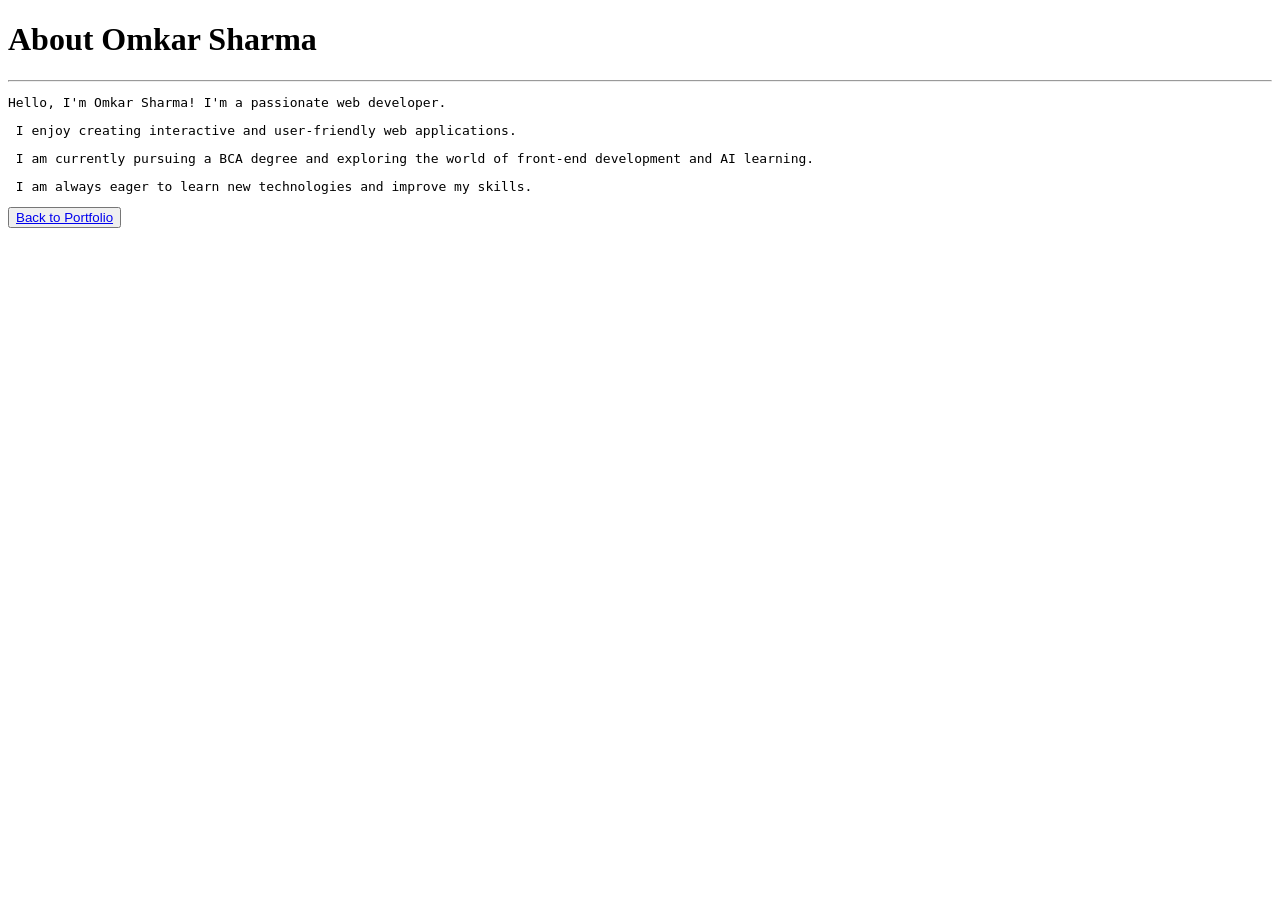
==== about.html @ b5b6f22e "21-06" ====
<!DOCTYPE html>
<html lang="en">
<head>
    <meta charset="UTF-8">
    <meta name="viewport" content="width=device-width, initial-scale=1.0">
    <title>About Omkar</title>
</head>
<body>
    <h1>About Omkar Sharma</h1>
    <hr>
    <pre>Hello, I'm Omkar Sharma! I'm a passionate web developer.</pre>
    <pre> I enjoy creating interactive and user-friendly web applications.  </pre>
    <pre> I am currently pursuing a BCA degree and exploring the world of front-end development and AI learning. </pre> 
    <pre> I am always eager to learn new technologies and improve my skills. </pre>
    
    <back><button><a href="index.html">Back to Portfolio</a></button></back>
</body>
</html>
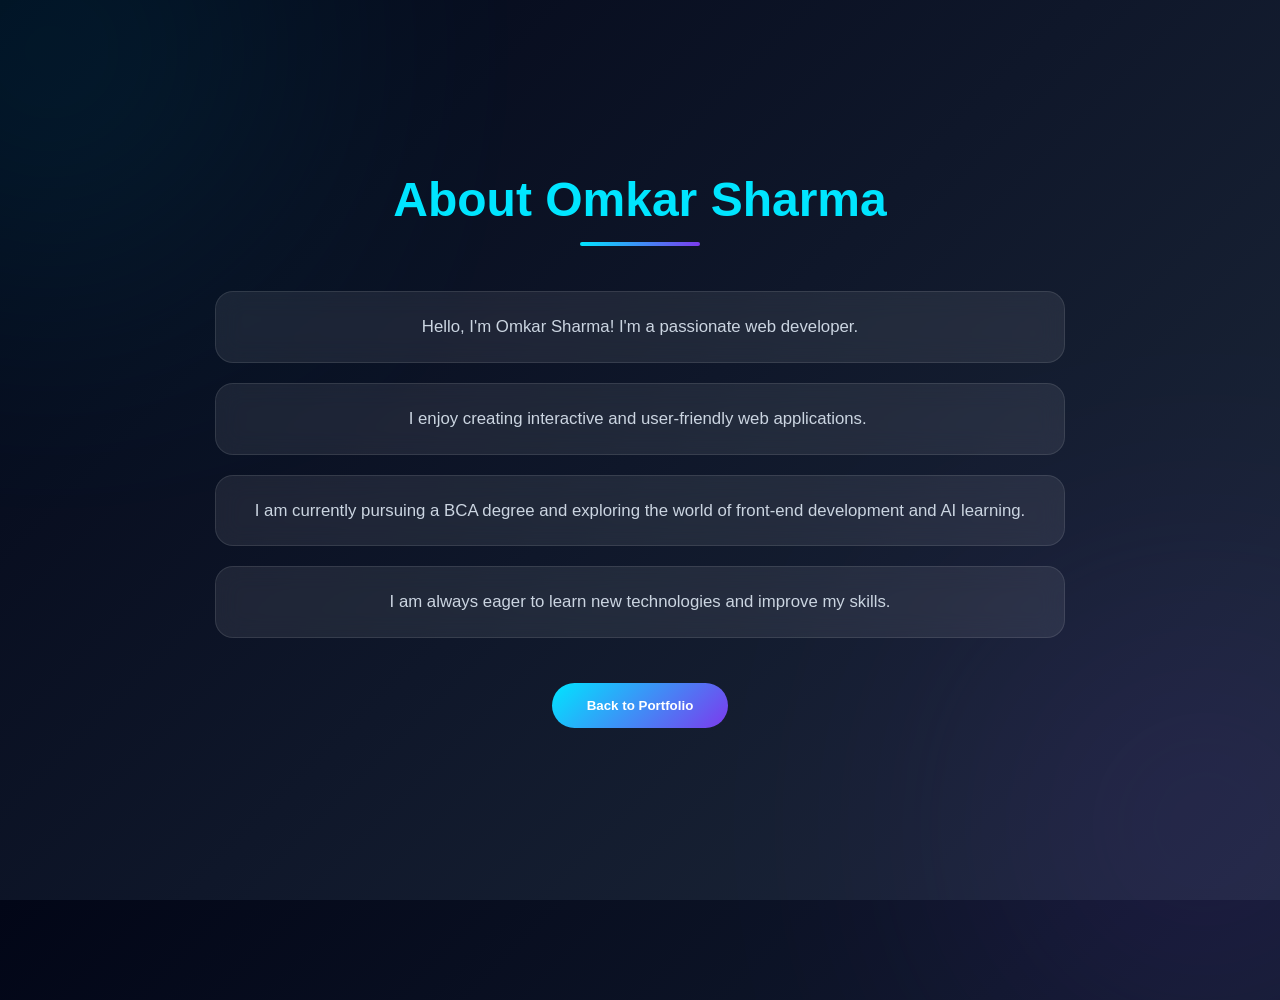
==== commit 37fb4b5b: "Add stylesheets for about, projects, and skills pages; remove unused settings file" ====
--- a/about.html
+++ b/about.html
@@ -4,6 +4,7 @@
     <meta charset="UTF-8">
     <meta name="viewport" content="width=device-width, initial-scale=1.0">
     <title>About Omkar</title>
+    <link rel="stylesheet" href="css/about-style.css">
 </head>
 <body>
     <h1>About Omkar Sharma</h1>
--- a/css/about-style.css
+++ b/css/about-style.css
@@ -0,0 +1,168 @@
+
+:root{
+    --primary:#00e5ff;
+    --secondary:#7c3aed;
+    --dark:#0f172a;
+    --card:rgba(255,255,255,0.08);
+    --text:#f8fafc;
+    --muted:#cbd5e1;
+}
+
+*{
+    margin:0;
+    padding:0;
+    box-sizing:border-box;
+    font-family:'Poppins',sans-serif;
+}
+
+body{
+    min-height:100vh;
+    display:flex;
+    flex-direction:column;
+    justify-content:center;
+    align-items:center;
+    padding:40px 20px;
+
+    background:
+    linear-gradient(
+        135deg,
+        #020617,
+        #0f172a,
+        #1e293b
+    );
+
+    color:var(--text);
+}
+
+/* Main Card */
+
+body::before{
+    content:'';
+    position:absolute;
+    width:300px;
+    height:300px;
+    background:var(--primary);
+    border-radius:50%;
+    filter:blur(150px);
+    top:-100px;
+    left:-100px;
+    opacity:.25;
+}
+
+body::after{
+    content:'';
+    position:absolute;
+    width:350px;
+    height:350px;
+    background:var(--secondary);
+    border-radius:50%;
+    filter:blur(150px);
+    bottom:-100px;
+    right:-100px;
+    opacity:.25;
+}
+
+h1{
+    font-size:3rem;
+    font-weight:700;
+    text-align:center;
+    margin-bottom:15px;
+    color:var(--primary);
+    z-index:1;
+}
+
+hr{
+    width:120px;
+    height:4px;
+    border:none;
+    background:linear-gradient(
+        90deg,
+        var(--primary),
+        var(--secondary)
+    );
+    border-radius:50px;
+    margin-bottom:35px;
+    z-index:1;
+}
+
+pre{
+    max-width:850px;
+    width:100%;
+    white-space:pre-wrap;
+    text-align:center;
+    line-height:2;
+    font-size:1.05rem;
+    color:var(--muted);
+
+    background:var(--card);
+    backdrop-filter:blur(12px);
+
+    border:1px solid rgba(255,255,255,.1);
+
+    padding:18px 25px;
+    margin:10px 0;
+
+    border-radius:18px;
+
+    transition:.4s;
+    z-index:1;
+}
+
+pre:hover{
+    transform:translateY(-5px);
+    box-shadow:
+    0 15px 30px rgba(0,229,255,.15);
+}
+
+/* Back Button */
+
+back{
+    margin-top:35px;
+    z-index:1;
+}
+
+button{
+    border:none;
+    border-radius:50px;
+    overflow:hidden;
+    transition:.4s;
+}
+
+button:hover{
+    transform:translateY(-5px);
+    box-shadow:
+    0 15px 35px rgba(0,229,255,.3);
+}
+
+button a{
+    display:block;
+    padding:15px 35px;
+
+    text-decoration:none;
+    color:white;
+    font-weight:600;
+
+    background:linear-gradient(
+        135deg,
+        var(--primary),
+        var(--secondary)
+    );
+}
+
+/* Responsive */
+
+@media (max-width:768px){
+
+    h1{
+        font-size:2rem;
+    }
+
+    pre{
+        font-size:.95rem;
+        padding:15px;
+    }
+
+    button a{
+        padding:12px 25px;
+    }
+}
